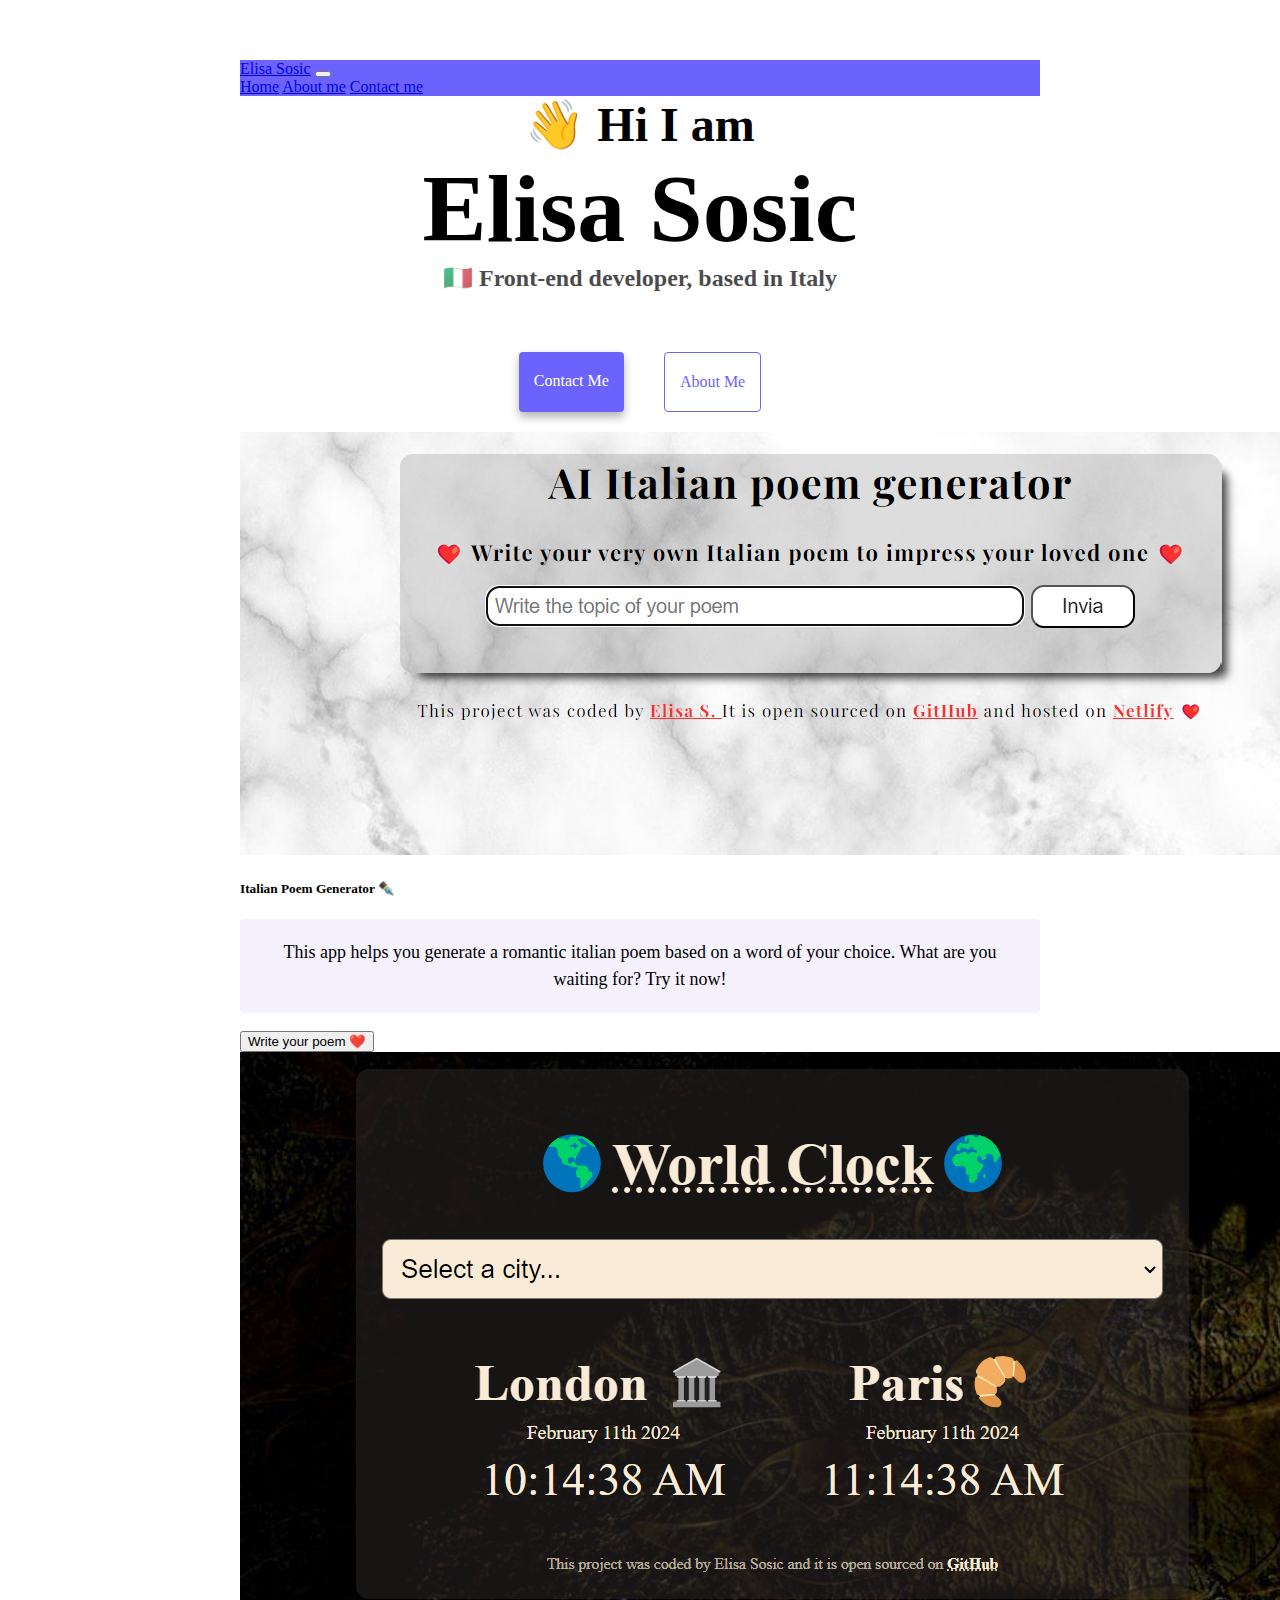
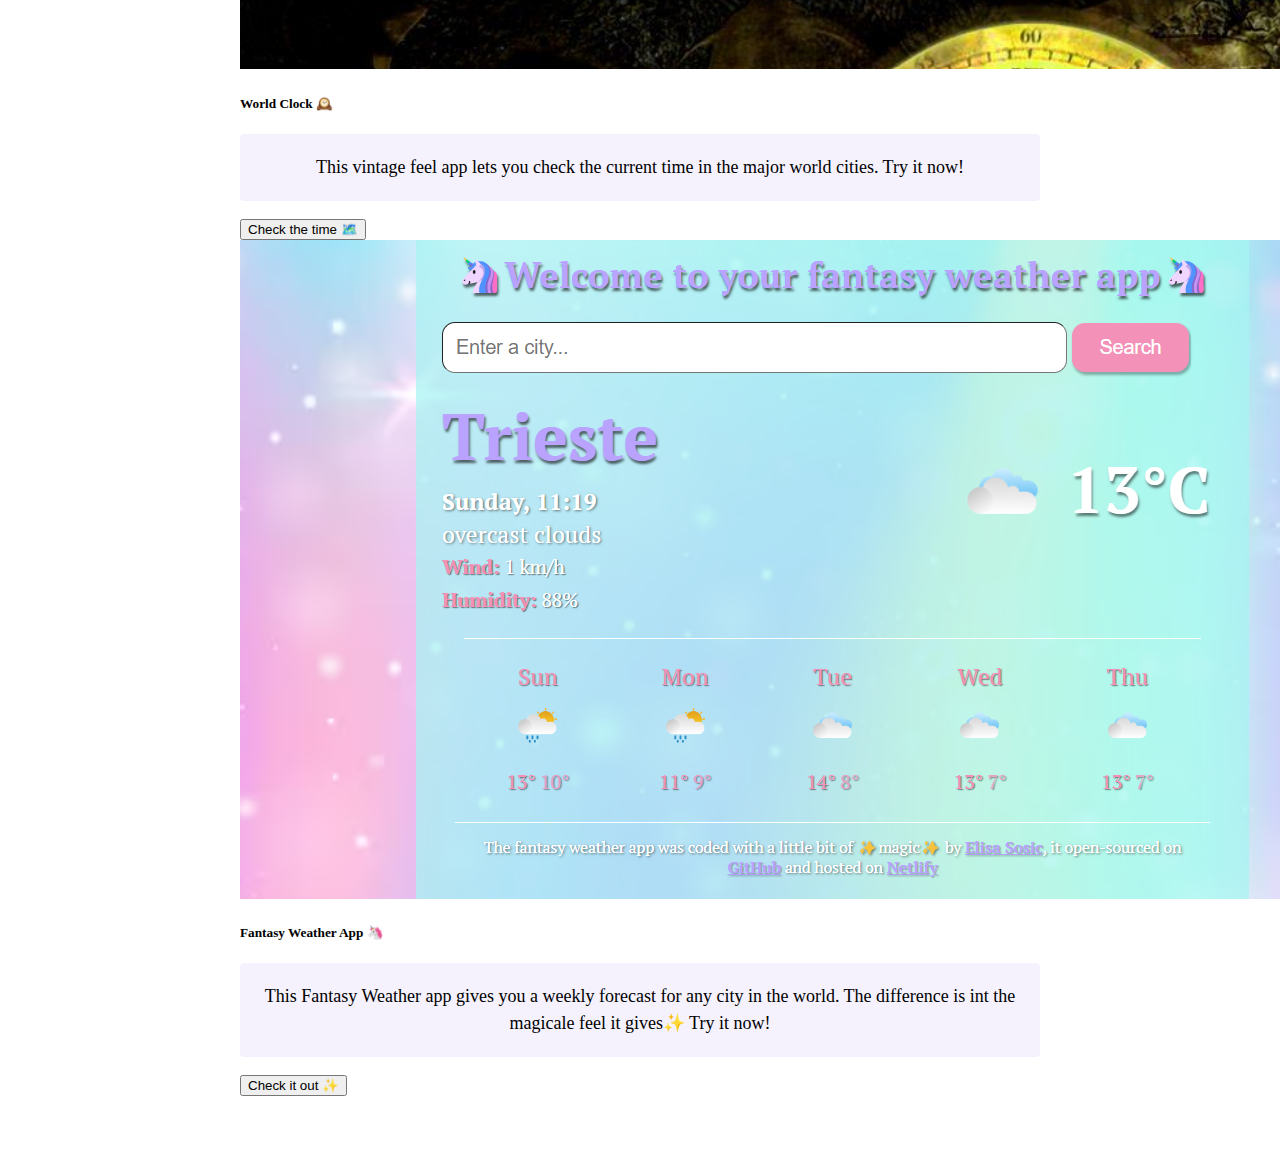
==== index.html @ bae033de "imported html, css and media from sandbox" ====
<!DOCTYPE html>
<html lang="en">
<head>
    <meta charset="UTF-8">
    <meta name="viewport" content="width=device-width, initial-scale=1.0">
    <title>Document</title>
    <link
    href="https://cdn.jsdelivr.net/npm/bootstrap@5.3.2/dist/css/bootstrap.min.css"
    rel="stylesheet"
    integrity="sha384-T3c6CoIi6uLrA9TneNEoa7RxnatzjcDSCmG1MXxSR1GAsXEV/Dwwykc2MPK8M2HN"
    crossorigin="anonymous"
  />
  <script
    src="https://cdn.jsdelivr.net/npm/bootstrap@5.3.2/dist/js/bootstrap.bundle.min.js"
    integrity="sha384-C6RzsynM9kWDrMNeT87bh95OGNyZPhcTNXj1NW7RuBCsyN/o0jlpcV8Qyq46cDfL"
    crossorigin="anonymous"
  ></script>
  <link rel="stylesheet" href="style.css" />
</head>
<body>
  <nav
    class="navbar navbar-expand-lg fixed-top"
    data-bs-theme="dark"
    style="background-color: #6c63ff"
  >
    <div class="container-fluid">
      <a class="navbar-brand" href="index.html">Elisa Sosic</a>
      <button
        class="navbar-toggler"
        type="button"
        data-bs-toggle="collapse"
        data-bs-target="#navbarNavAltMarkup"
        aria-controls="navbarNavAltMarkup"
        aria-expanded="false"
        aria-label="Toggle navigation"
      >
        <span class="navbar-toggler-icon"></span>
      </button>
      <div class="collapse navbar-collapse" id="navbarNavAltMarkup">
        <div class="navbar-nav">
          <a class="nav-link active" aria-current="page" href="index.html"
            >Home</a
          >
          <a class="nav-link" aria-current="page" href="about.html"
            >About me</a
          >
          <a class="nav-link" aria-current="page" href="about.html#contact"
            >Contact me</a
          >
        </div>
      </div>
    </div>
  </nav>

  <h2>👋 Hi I am</h2>
  <h1>Elisa Sosic</h1>
  <h3>🇮🇹 Front-end developer, based in Italy</h3>
  <div class="navigation-links">
    <a href="about.html#contact" class="contact-link">Contact me</a>
    <a href="about.html" class="about-link">About me</a>
  </div>
  <div class="container">
    <div class="card mb-3" style="max-width: 100%">
      <div class="row g-0">
        <div class="col-md-4">
          <img
            src="images/italianpoem.png"
            class="img-fluid rounded-start mt-5"
            alt="..."
          />
        </div>
        <div class="col-md-8">
          <div class="card-body">
            <h5 class="card-title">Italian Poem Generator ✒️</h5>
            <p class="card-text">
              This app helps you generate a romantic italian poem based on a
              word of your choice. What are you waiting for? Try it now!
            </p>
            <div class="d-grid gap-2 col-6 mx-auto">
              <button class="btn btn-light" type="button">
                <a
                  href="https://italian-poem-generator.netlify.app"
                  class="app-link"
                >
                  Write your poem ❤️
                </a>
              </button>
            </div>
          </div>
        </div>
      </div>
    </div>

    <div class="card mb-3" style="max-width: 100%">
      <div class="row g-0">
        <div class="col-md-4">
          <img
            src="images/worldclock.png"
            class="img-fluid rounded-start mt-4"
            alt="..."
          />
        </div>
        <div class="col-md-8">
          <div class="card-body">
            <h5 class="card-title">World Clock 🕰️</h5>
            <p class="card-text">
              This vintage feel app lets you check the current time in the
              major world cities. Try it now!
            </p>
            <div class="d-grid gap-2 col-6 mx-auto">
              <button class="btn btn-light" type="button">
                <a
                  href="https://worldclock-project-es.netlify.app/"
                  class="app-link"
                >
                  Check the time 🗺️
                </a>
              </button>
            </div>
          </div>
        </div>
      </div>
    </div>

    <div class="card mb-3" style="max-width: 100%">
      <div class="row g-0">
        <div class="col-md-4">
          <img
            src="images/weatherapp.png"
            class="img-fluid rounded-start mt-4"
            alt="..."
          />
        </div>
        <div class="col-md-8">
          <div class="card-body">
            <h5 class="card-title">Fantasy Weather App 🦄</h5>
            <p class="card-text">
              This Fantasy Weather app gives you a weekly forecast for any
              city in the world. The difference is int the magicale feel it
              gives✨ Try it now!
            </p>
            <div class="d-grid gap-2 col-6 mx-auto">
              <button class="btn btn-light" type="button">
                <a
                  href="https://my-fantasy-weather-app.netlify.app/src/index.html"
                  class="app-link"
                >
                  Check it out ✨
                </a>
              </button>
            </div>
          </div>
        </div>
      </div>
    </div>
  </div>
</body>
</html>
---- style.css ----
:root {
    --primary-color: #6c63ff;
    --secondary-color: #f5f2fe;
    --box-shadow: 0 5px 10px rgba(0, 0, 0, 0.3);
  }
  
  body {
    margin: 60px auto;
    max-width: 800px;
  }
  
  h1,
  h2,
  h3 {
    text-align: center;
    margin: 0;
  }
  
  h1 {
    font-size: 96px;
  }
  
  h2 {
    font-size: 48px;
  }
  
  h3 {
    font-size: 24px;
    opacity: 0.7;
  }
  
  p {
    background: var(--secondary-color);
    padding: 20px;
    border-radius: 4px;
    font-size: 18px;
    line-height: 1.5;
    text-align: center;
  }
  
  .navigation-links {
    display: flex;
    margin-top: 40px;
    justify-content: center;
  }
  
  .navigation-links a {
    margin: 20px;
    border-radius: 4px;
    padding: 20px 15px;
    text-decoration: none;
    text-transform: capitalize;
  }
  
  .contact-link {
    background: var(--primary-color);
    box-shadow: var(--box-shadow);
    color: white;
  }
  
  .about-link {
    color: var(--primary-color);
    border: 1px solid var(--primary-color);
  }
  
  .homepage-link {
    color: var(--primary-color);
    text-align: center;
    display: block;
  }
  
  .app-link {
    color: black;
    text-decoration: none;
  }
  
  .about-paragraphs {
    display: flex;
    margin: 30px 0;
  }
  
  .about-paragraphs p {
    margin: 10px;
  }
  
  .email-link {
    display: flex;
    justify-content: center;
    color: var(--primary-color);
    font-size: 28px;
    text-decoration: none;
  }
  
  .email-link:hover {
    text-decoration: underline;
  }
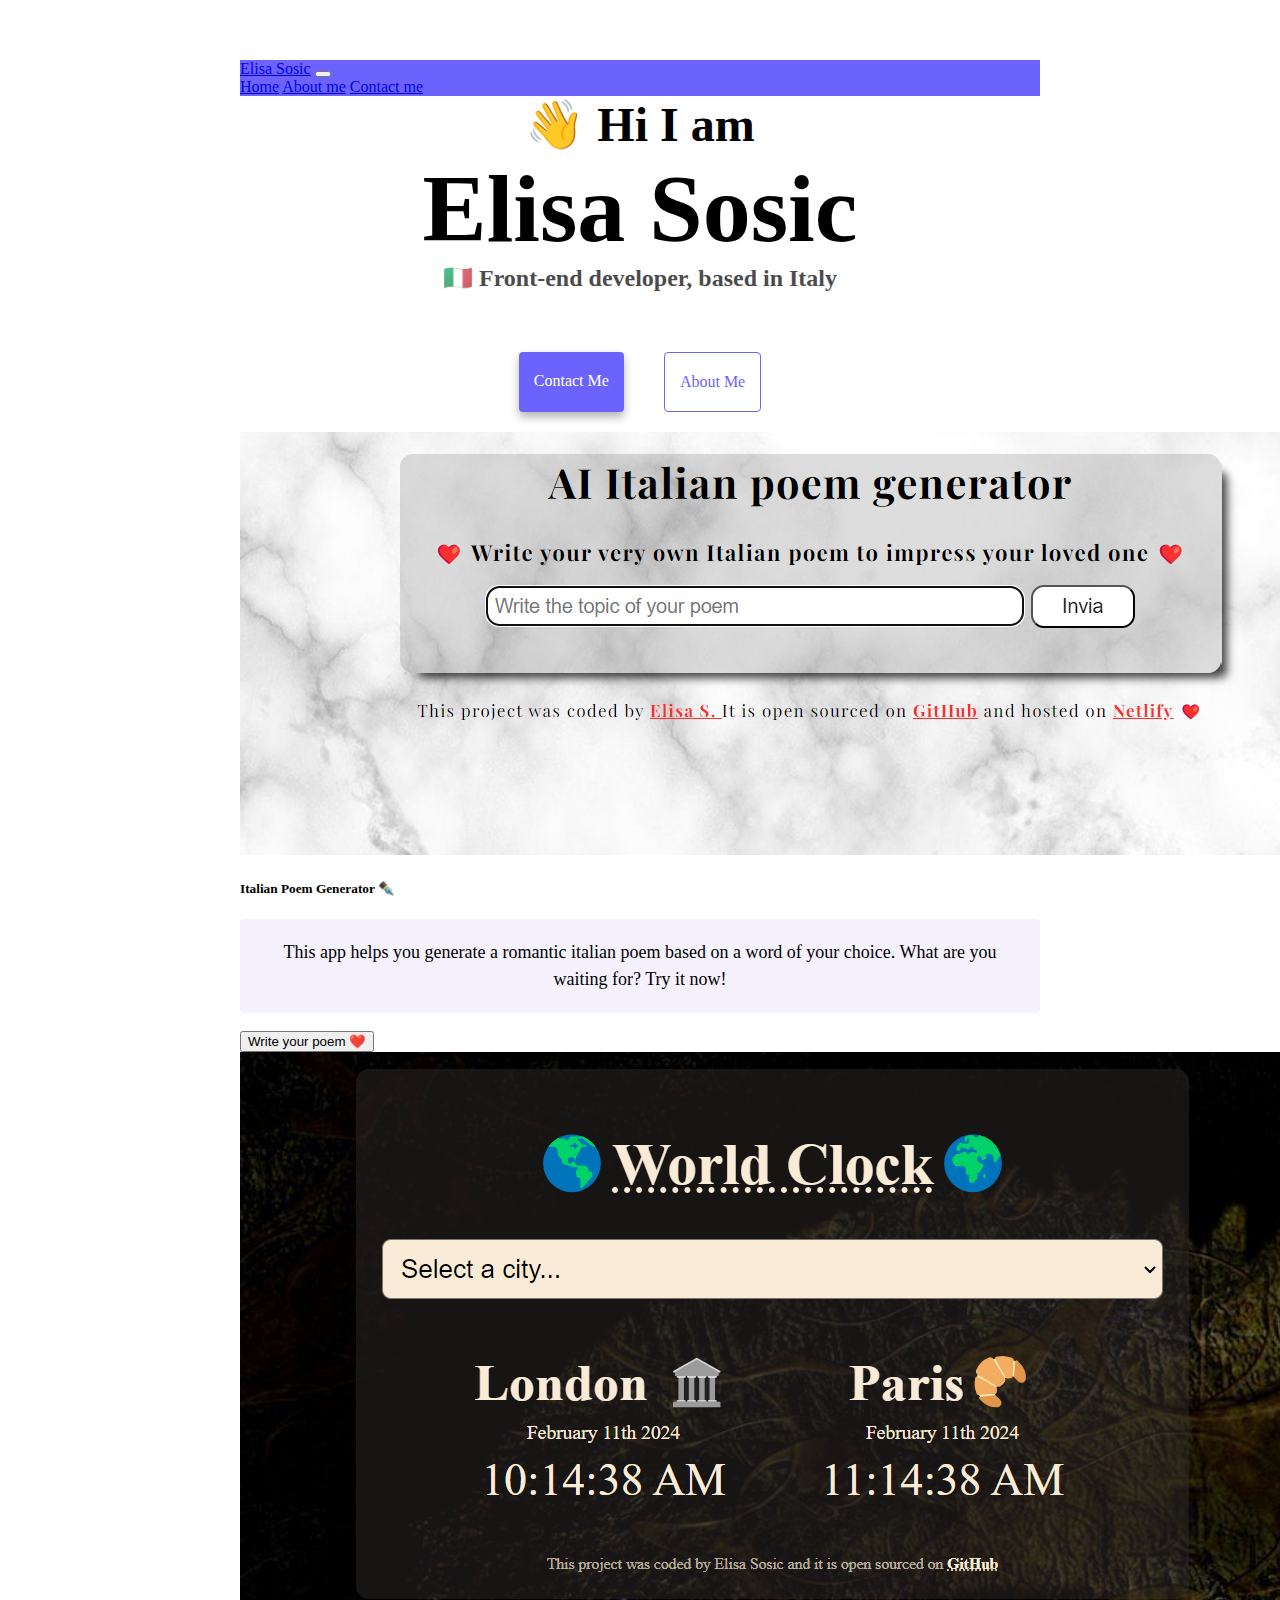
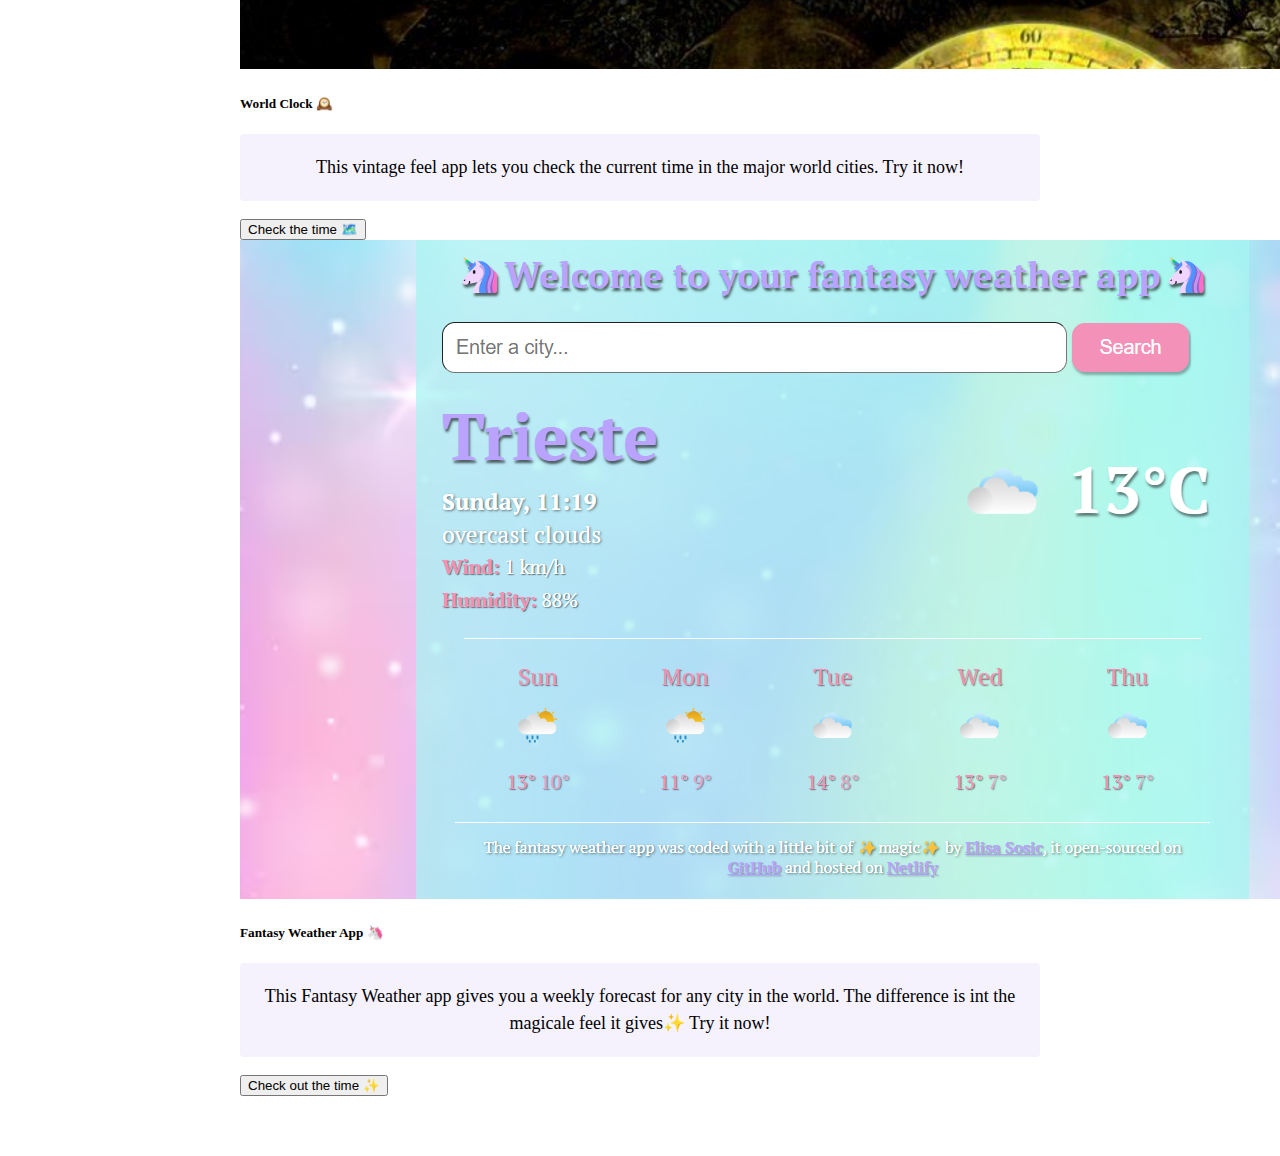
==== commit 9d685283: "added more SEO" ====
--- a/index.html
+++ b/index.html
@@ -3,7 +3,9 @@
 <head>
     <meta charset="UTF-8">
     <meta name="viewport" content="width=device-width, initial-scale=1.0">
-    <title>Document</title>
+    <title>Elisa Sosic front-end developer</title>
+    <meta name="description" content="Main page of Elisa Sosic, front-end developer. Featuring projects and main informations">
+
     <link
     href="https://cdn.jsdelivr.net/npm/bootstrap@5.3.2/dist/css/bootstrap.min.css"
     rel="stylesheet"
@@ -66,7 +68,7 @@
           <img
             src="images/italianpoem.png"
             class="img-fluid rounded-start mt-5"
-            alt="..."
+            alt="Project AI genereted italian poem"
           />
         </div>
         <div class="col-md-8">
@@ -97,7 +99,7 @@
           <img
             src="images/worldclock.png"
             class="img-fluid rounded-start mt-4"
-            alt="..."
+            alt="Project world clock to look for time all around the world"
           />
         </div>
         <div class="col-md-8">
@@ -128,7 +130,7 @@
           <img
             src="images/weatherapp.png"
             class="img-fluid rounded-start mt-4"
-            alt="..."
+            alt="Project weather app to look for weather forecast all around the world"
           />
         </div>
         <div class="col-md-8">
@@ -145,7 +147,7 @@
                   href="https://my-fantasy-weather-app.netlify.app/src/index.html"
                   class="app-link"
                 >
-                  Check it out ✨
+                  Check out the time ✨
                 </a>
               </button>
             </div>
